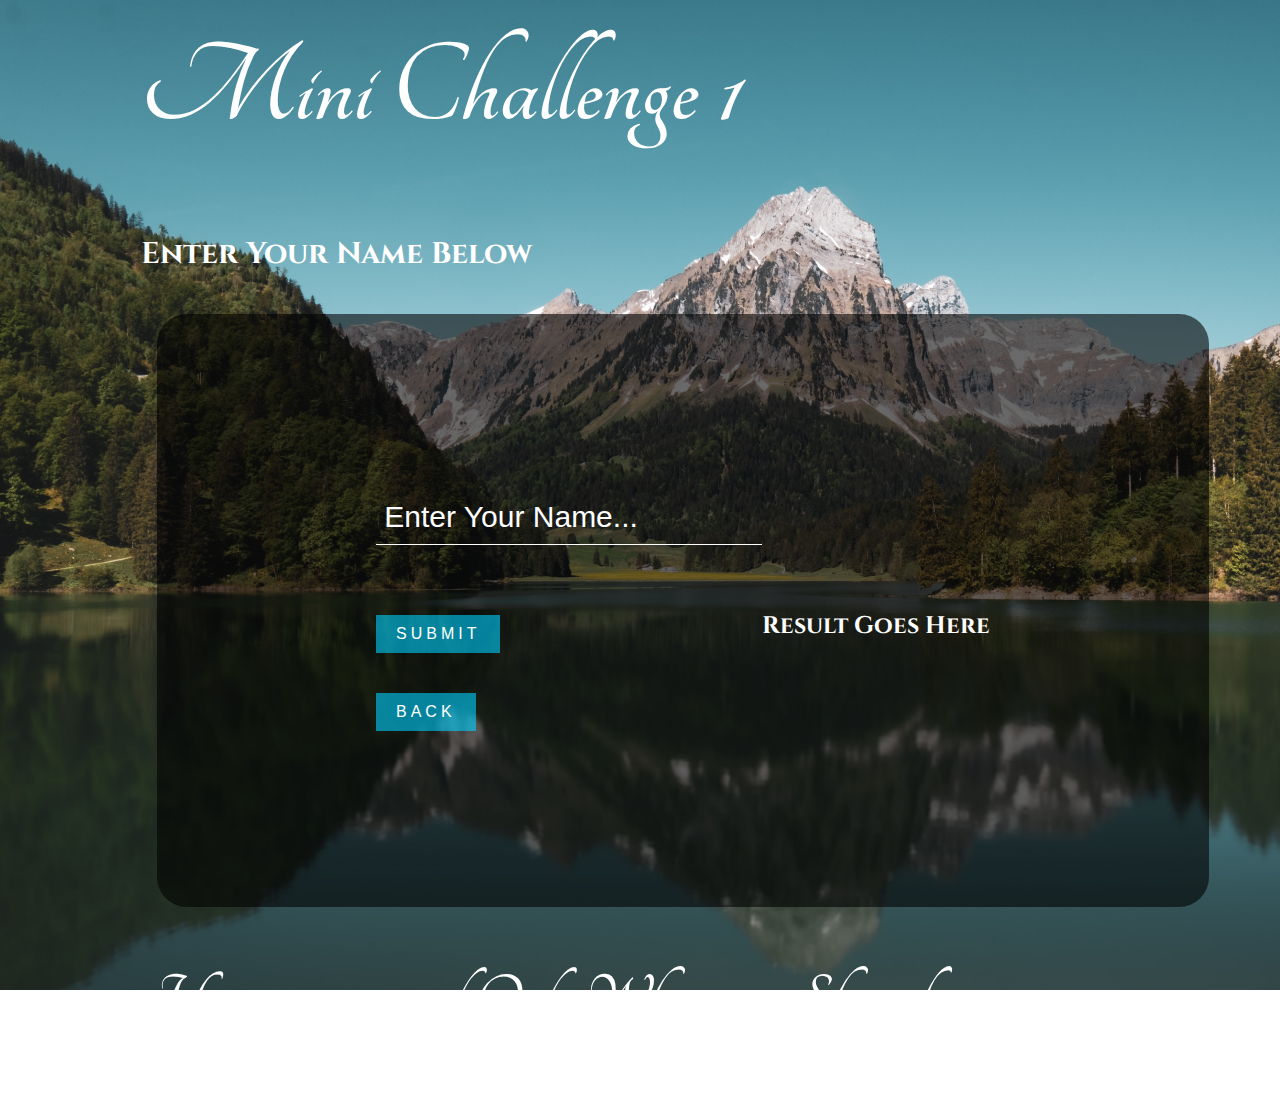
==== pages/miniChalleng1.html @ 5edcc676 "first commit" ====
<!DOCTYPE html>
<html lang="en">
  <head>
    <!-- Required meta tags -->
    <meta charset="utf-8" />
    <meta name="viewport" content="width=device-width, initial-scale=1" />

    <!-- Bootstrap CSS -->
    <link
      href="https://cdn.jsdelivr.net/npm/bootstrap@5.1.3/dist/css/bootstrap.min.css"
      rel="stylesheet"
      integrity="sha384-1BmE4kWBq78iYhFldvKuhfTAU6auU8tT94WrHftjDbrCEXSU1oBoqyl2QvZ6jIW3"
      crossorigin="anonymous"
    />
    <link rel="stylesheet" href="../css/styleMini1.css">

    <link rel="preconnect" href="https://fonts.googleapis.com" />
    <link rel="preconnect" href="https://fonts.gstatic.com" crossorigin />
    <link href="https://fonts.googleapis.com/css2?family=Cormorant+Garamond:ital,wght@1,300&display=swap"
      rel="stylesheet"
    />

    <link rel="preconnect" href="https://fonts.googleapis.com" />
    <link rel="preconnect" href="https://fonts.gstatic.com" crossorigin />
    <link
      href="https://fonts.googleapis.com/css2?family=Tangerine&display=swap"
      rel="stylesheet"
    />

    <link rel="preconnect" href="https://fonts.googleapis.com">
    <link rel="preconnect" href="https://fonts.gstatic.com" crossorigin>
    <link href="https://fonts.googleapis.com/css2?family=Open+Sans:wght@300&display=swap" rel="stylesheet">

    <link rel="preconnect" href="https://fonts.googleapis.com">
<link rel="preconnect" href="https://fonts.gstatic.com" crossorigin>
<link href="https://fonts.googleapis.com/css2?family=Cinzel&display=swap" rel="stylesheet">
    <title>AllForOne Website</title>
  </head>
  <body>
    <div class="container-fluid">
        <div class="row">
            <div class="col-12 d-sm-none d-md-block d-md-none d-lg-block">
           <a href="../index.html" class = "backButton">Back</a>
            </div>
        </div>
      <div class="row">
        <div class="col-12 text-center">
          <h1 class="titleFont m-0">Mini Challenge 1</h1>
        </div>
        <div class="row">
          <div class="col-12 text-center mb-4">
            <h4 class="subTitleFont m-0">Enter Your Name Below</h4>
          </div>
        </div>

        <div class="d-flex justify-content-center p-0">
            <div class="card m-0">
                     <form>

                      <div class="user-box">
                        <input id = "userInput" type="text" placeholder=" Enter Your Name...">
                      </div>

                      <div class = "d-flex justify-content-center">
                      <button id = "submitButton" type = "button">Submit</button>
                    </div>

                    <div class = "d-flex justify-content-center">
                        <a href="../index.html">
                        <button class = "d-none d-md-block d-lg-none d-sm-block" type = "button">Back</button>
                    </a>
                    </div>

                    </form>

                    <div>
                        <h2 id ="result">Result Goes Here</h2>
                    </div>
                  
            </div>
        </div>


        <div class="row mt-5">
            <div class="col-12 text-center">
                <h2 class ="quoteFont">Happiness is real Only When it is Shared...</h2>
            </div>
        </div>

    </div>

    <!-- Optional JavaScript; choose one of the two! -->

    <!-- Option 1: Bootstrap Bundle with Popper -->
    <script
      src="https://cdn.jsdelivr.net/npm/bootstrap@5.1.3/dist/js/bootstrap.bundle.min.js"
      integrity="sha384-ka7Sk0Gln4gmtz2MlQnikT1wXgYsOg+OMhuP+IlRH9sENBO0LRn5q+8nbTov4+1p"
      crossorigin="anonymous"
    ></script>

    <script src ="../scripts/MiniCh1.js"></script>

    <!-- Option 2: Separate Popper and Bootstrap JS -->
    <!--
    <script src="https://cdn.jsdelivr.net/npm/@popperjs/core@2.10.2/dist/umd/popper.min.js" integrity="sha384-7+zCNj/IqJ95wo16oMtfsKbZ9ccEh31eOz1HGyDuCQ6wgnyJNSYdrPa03rtR1zdB" crossorigin="anonymous"></script>
    <script src="https://cdn.jsdelivr.net/npm/bootstrap@5.1.3/dist/js/bootstrap.min.js" integrity="sha384-QJHtvGhmr9XOIpI6YVutG+2QOK9T+ZnN4kzFN1RtK3zEFEIsxhlmWl5/YESvpZ13" crossorigin="anonymous"></script>
    -->
  </body>
</html>
---- css/styleMini1.css ----
@import url('https://fonts.googleapis.com/css2?family=Cormorant+Garamond:ital,wght@1,300&display=swap');
@import url('https://fonts.googleapis.com/css2?family=Tangerine&display=swap');
@import url('https://fonts.googleapis.com/css2?family=Cinzel&display=swap');

body
{
    display: flex;
    justify-content: center;
    align-items:center;
    height: 110vh;
    margin: 0;
    background-image: url('../images/theodor-esenwein--15XHxFIFiU-unsplash.jpg'); 
    background-size: cover;
    background-repeat: no-repeat;
    font-family: 'Cinzel', serif;
}

.titleFont
{
 font-family: 'Tangerine', cursive; 
font-size: 120px;
color: white;
}

.subTitleFont
{
font-family: 'Cinzel', serif;
font-size: 30px;
color: white;
}
.quoteFont
{
    font-family: 'Tangerine', cursive; 
    font-size: 70px;
    color:white;
}

/* 
 form input {
   border: none;
   background: transparent;
   border-bottom: 1px solid #fff;
   width: 20rem;
   outline: none;
   color: white;
 }

 form ::placeholder
 {
     color: white;
 } */


  .card
{
    display: flex;
    justify-content: center;
    background: #00000095;
    color:white;
    padding: 11em;
    border-radius: 30px;
    width:100%;
    max-width: 700px;
    margin: 1em;
}

  .card h2 {   
    padding: 0;
    color: #fff;
    text-align: center;
    margin-top: 120px;
  }
  

  .card .user-box {
    position: relative;
  }
  
  .card .user-box input {
    width: 100%;
    padding: 10px 0;
    font-size: 30px;
    color: #fff;
    margin-bottom: 30px;
    border: none;
    border-bottom: 1px solid #fff;
    outline: none;
    background: transparent;
  } 
  
  .card form button {
    padding: 10px 20px;
    font-size: 16px;
    text-decoration: none;
    border: none;
    text-transform: uppercase;
    overflow: hidden;
    transition: .5s;
    margin-top: 40px;
    letter-spacing: 4px;
    background:rgba(0, 208, 255, 0.598);
    color:white;
  }
  .card ::placeholder
  {
    color: white;
  }
  
  .card button:hover {
    background:rgb(0, 217, 255);
    color: black;
    border-radius: 5px;
    box-shadow: 0 0 5px white,
                0 0 25px white,
                0 0 50px white,
                0 0 100px white;
  }
  
  .backButton
  {
    font-family: 'Cinzel', serif;
    font-size: 40px;
    color: white;
    margin-left: 50px;
    text-decoration: none;
  }

  .backButton:hover
  {
    background:rgb(0, 217, 255);
    color: black;
    border-radius: 5px;
    box-shadow: 0 0 5px white,
                0 0 25px white,
                0 0 50px white,
                0 0 100px white;
  }

    
@media (max-width: 991px) {

  body{
    height: 110vh;
  }

  .card{
    display: flex;
    justify-content: center;
    align-items: center;
    padding: 8em;
  }
}
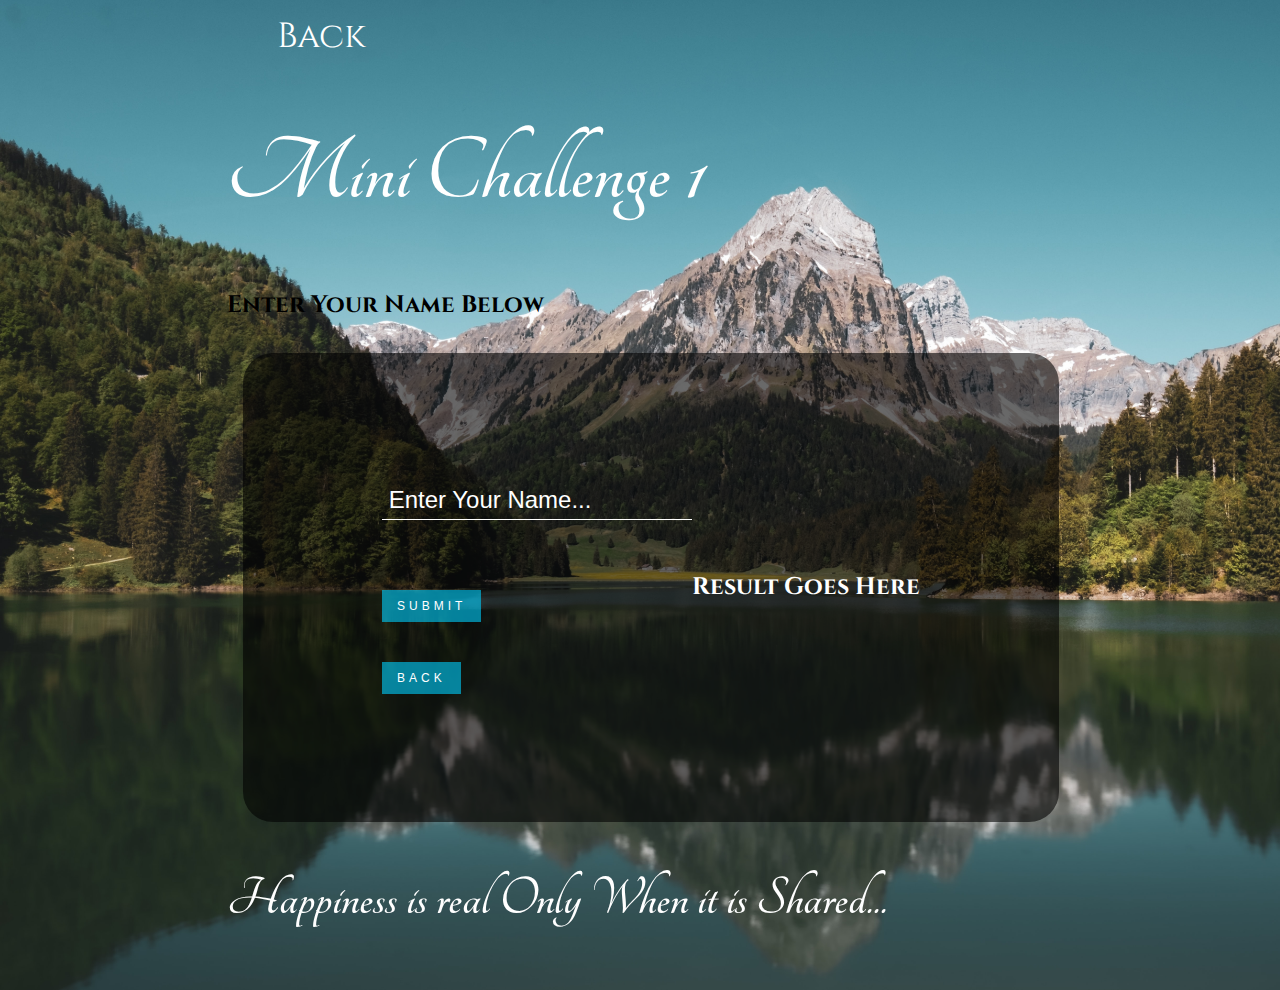
==== commit aff68f74: "Fixed all the sizing" ====
--- a/pages/miniChalleng1.html
+++ b/pages/miniChalleng1.html
@@ -39,7 +39,7 @@
   <body>
     <div class="container-fluid">
         <div class="row">
-            <div class="col-12 d-sm-none d-md-block d-md-none d-lg-block">
+            <div class="col-12 mb-3 d-none d-sm-none d-md-none d-lg-block">
            <a href="../index.html" class = "backButton">Back</a>
             </div>
         </div>
@@ -67,14 +67,14 @@
 
                     <div class = "d-flex justify-content-center">
                         <a href="../index.html">
-                        <button class = "d-none d-md-block d-lg-none d-sm-block" type = "button">Back</button>
+                        <button class = "d-sm-block d-md-block d-lg-none mt-3" type = "button">Back</button>
                     </a>
                     </div>
 
                     </form>
 
                     <div>
-                        <h2 id ="result">Result Goes Here</h2>
+                        <h2 class = "fs-3" id ="result">Result Goes Here</h2>
                     </div>
                   
             </div>
--- a/css/styleMini1.css
+++ b/css/styleMini1.css
@@ -20,20 +20,20 @@
 .titleFont
 {
  font-family: 'Tangerine', cursive; 
-font-size: 120px;
+font-size: 95px;
 color: white;
 }
 
 .subTitleFont
 {
 font-family: 'Cinzel', serif;
-font-size: 30px;
-color: white;
+font-size: 24px;
+color: black;
 }
 .quoteFont
 {
     font-family: 'Tangerine', cursive; 
-    font-size: 70px;
+    font-size: 57px;
     color:white;
 }
 
@@ -59,10 +59,10 @@
     justify-content: center;
     background: #00000095;
     color:white;
-    padding: 11em;
+    padding: 8em;
     border-radius: 30px;
     width:100%;
-    max-width: 700px;
+    max-width: 560px;
     margin: 1em;
 }
 
@@ -70,7 +70,7 @@
     padding: 0;
     color: #fff;
     text-align: center;
-    margin-top: 120px;
+    margin-top: 90px;
   }
   
 
@@ -80,8 +80,8 @@
   
   .card .user-box input {
     width: 100%;
-    padding: 10px 0;
-    font-size: 30px;
+    padding: 5px 0;
+    font-size: 24px;
     color: #fff;
     margin-bottom: 30px;
     border: none;
@@ -91,8 +91,8 @@
   } 
   
   .card form button {
-    padding: 10px 20px;
-    font-size: 16px;
+    padding: 9px 15px;
+    font-size: 12px;
     text-decoration: none;
     border: none;
     text-transform: uppercase;
@@ -121,7 +121,7 @@
   .backButton
   {
     font-family: 'Cinzel', serif;
-    font-size: 40px;
+    font-size: 35px;
     color: white;
     margin-left: 50px;
     text-decoration: none;
@@ -142,7 +142,7 @@
 @media (max-width: 991px) {
 
   body{
-    height: 110vh;
+    height: 125vh;
   }
 
   .card{
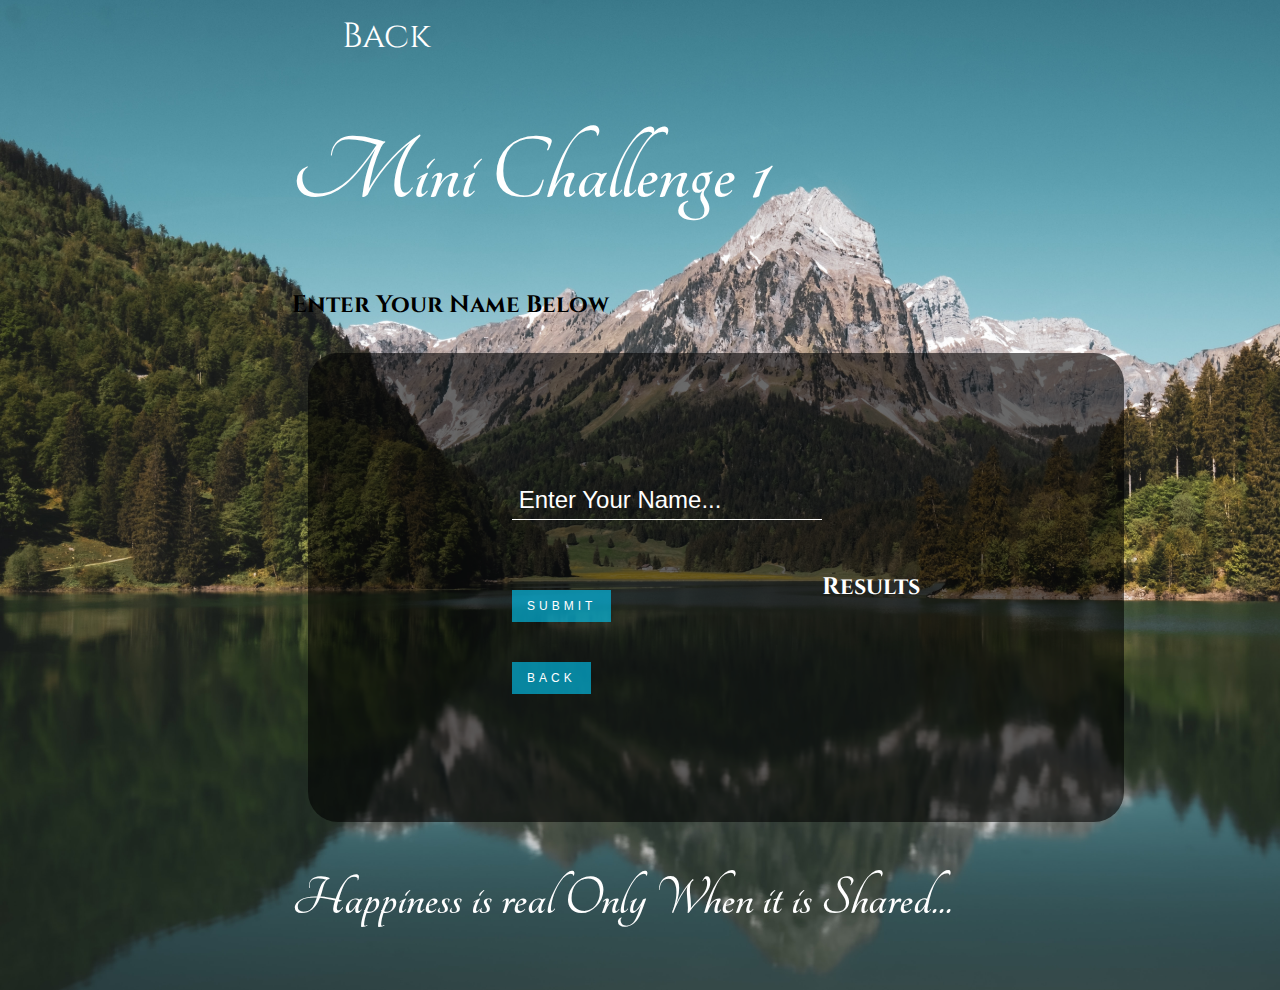
==== commit 3c38037c: "Solved User Friendliness Problems" ====
--- a/pages/miniChalleng1.html
+++ b/pages/miniChalleng1.html
@@ -74,7 +74,7 @@
                     </form>
 
                     <div>
-                        <h2 class = "fs-3" id ="result">Result Goes Here</h2>
+                        <h2 class = "fs-3" id ="result">Results</h2>
                     </div>
                   
             </div>
